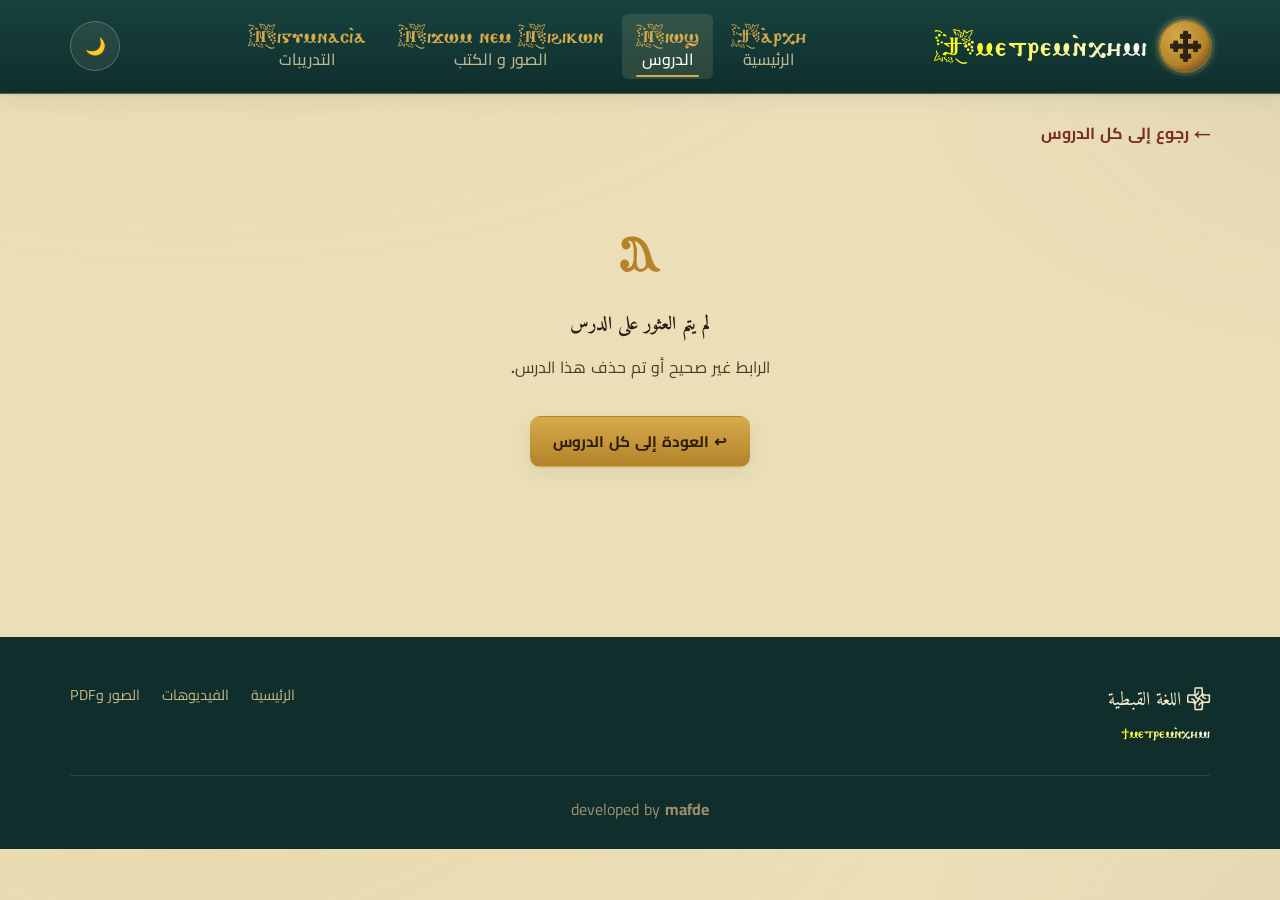
==== lesson.html @ acbf54c3 "Add files via upload" ====
<!DOCTYPE html>
<html lang="ar" dir="rtl">
<head>
<meta charset="UTF-8">
<script>(function(){try{var t=localStorage.getItem("coptic-academy-theme");if(!t){t=(window.matchMedia&&window.matchMedia("(prefers-color-scheme: dark)").matches)?"dark":"light";}if(t==="dark")document.documentElement.classList.add("dark");}catch(e){}})();</script>
<meta name="viewport" content="width=device-width, initial-scale=1.0">
<title>الدرس —  Learn Coptic</title>
<link rel="stylesheet" href="css/style.css">
</head>
<body data-page="videos">


<header class="site-header">
  <div class="nav-wrap">
    <a class="brand" href="index.html">
      <span class="brand-mark"><span class="cross">⳼</span></span>
      <span class="brand-text">  <small class="coptic-cap">Ϯ̣ⲙⲉⲧⲣⲉⲙⲛ̀ⲭⲏⲙⲓ</small></span>
    </a>
     <nav class="main-nav" id="mainNav">
       <a href="index.html" data-page="home"><span class="nav-cop">Ϯ̣ⲁ̀ⲣⲭⲏ</span><span class="nav-ar">الرئيسية</span></a>
      <a href="videos.html" data-page="videos"><span class="nav-cop">Ⲛ̣ⲓⲱϣ</span><span class="nav-ar">الدروس</span></a>
      <a href="resources.html" data-page="resources"><span class="nav-cop">Ⲛ̣ⲓϫⲱⲙ ⲛⲉⲙ ⲛ̣ⲓϩⲓⲕⲱⲛ</span><span class="nav-ar">الصور و الكتب</span></a>
                  <a href="tamarin-list.html" data-page="tamarin"><span class="nav-cop">Ⲛ̣ⲓⲅⲩⲙⲛⲁⲥⲓ̀ⲁ</span><span class="nav-ar"> التدريبات</span></a>
    </nav>
    <div class="header-actions">
      <button class="icon-btn" id="themeToggle" title="الوضع الليلي" aria-label="تبديل الوضع الليلي">🌙</button>
      <button class="nav-toggle" id="navToggle" aria-label="فتح القائمة">☰</button>
    </div>
  </div>
</header>


<main>
  <div class="container">
<div id="videoContainer"></div>

    <a class="back-link" href="videos.html">← رجوع إلى كل الدروس</a>

    <div id="lessonRoot"><!-- يُملأ تلقائيًا بواسطة lesson.js --></div>

    <div class="lesson-pager" id="lessonPager"></div>
  </div>
</main>

<button class="scroll_up">
    <img src="images/arrow-up.png">
</button>

<footer class="site-footer">
  <div class="container">
    <div class="footer-grid">
      <div class="footer-brand">⁖   اللغة القبطية<br><span class="coptic-cap" style="font-size:.9rem; color:var(--gold-bright);">ϯⲙⲉⲧⲣⲉⲙⲛ̀ⲭⲏⲙⲓ</span></div>
      <nav class="footer-links">
        <a href="index.html">الرئيسية</a>
        <a href="videos.html">الفيديوهات</a>
        <a href="resources.html">الصور وPDF</a>
      </nav>
    </div>
    <div class="footer-note">developed by <strong>mafde</strong></div>
  </div>
</footer>

<!-- نافذة تكبير الصور -->
<div class="lightbox" id="lightbox">
  <button class="lightbox-close" id="lightboxClose" aria-label="إغلاق">✕</button>
  <a class="lightbox-dl" id="lightboxDl" download aria-label="تحميل الصورة">⬇</a>
  <img id="lightboxImg" src="" alt="عرض مكبّر">
</div>

<script src="js/data.js"></script>
<script src="js/app.js"></script>
<script src="js/function.js"></script>
<script src="js/lesson.js"></script>
</body>
</html>
---- css/style.css ----
/* =====================================================
   أكاديمية اللغة القبطية — Style System
   وحي التصميم: مخطوطة قبطية قديمة — ورق البردي، الحبر، وأحرف
   مذهّبة كما في عناوين المخطوطات الكنسية.
   ===================================================== */

@import url('https://fonts.googleapis.com/css2?family=Amiri:wght@400;700&family=Cairo:wght@400;500;600;700;800&display=swap');



/* خط زخرفي مخصص — CS Ava Veni
   ضع ملفات الخط داخل مجلد /fonts بنفس هذه الأسماء (woff2 / woff / ttf / otf) */
@font-face{
  font-family: 'CS Ava Veni';
  src: url('../fonts/CS-Ava-Veni.woff2') format('woff2'),
       url('../fonts/CS-Ava-Veni.woff') format('woff'),
       url('../fonts/CS-Ava-Veni.ttf') format('truetype');
  font-weight: 400;
  font-style: normal;
  font-display: swap;
}

:root{
  /* --- الألوان: بردية + نيل + ذهب مذهّب + عنّابي أيقوني --- */
  --papyrus:        #ECDFB8;
  --papyrus-2:       #E2D2A3;
  --card:            #F4E9C9;
  --ink:             #2A2015;
  --ink-soft:        #4B3C28;
  --nile:            #17423F;
  --nile-2:          #0F2E2C;
  --nile-text:       #17423F;
  --gold:            #B4832A;
  --gold-bright:     #D6A94A;
  --oxblood:         #7C2C28;
  --oxblood-2:       #5E1F1C;
  --line:            rgba(42,32,21,.16);

  --radius-s: 6px;
  --radius-m: 10px;
  --radius-l: 16px;

  --shadow-1: 0 1px 2px rgba(23,66,63,.08), 0 6px 20px rgba(23,66,63,.08);
  --shadow-2: 0 4px 10px rgba(23,66,63,.12), 0 14px 34px rgba(23,66,63,.14);

  --font-display: 'CS Ava Veni', 'Amiri', 'Times New Roman', serif;
  --font-body: 'CS Ava Veni', 'Cairo', 'Tahoma', sans-serif;
  /* نفس الخط، متاح أيضًا باسم صريح للعناصر القبطية بالكامل */
  --font-coptic: 'CS Ava Veni', 'Amiri', serif;

  --halo: radial-gradient(circle, rgba(214,169,74,.55) 0%, rgba(214,169,74,0) 70%);
  --gold-line: linear-gradient(90deg, transparent, var(--gold) 20%, var(--gold-bright) 50%, var(--gold) 80%, transparent);

  color-scheme: light;
}

html.dark{
  --papyrus:  #12201E;
  --papyrus-2:#0D1917;
  --card:     #172825;
  --ink:      #EAE0C4;
  --ink-soft: #C9BE9E;
  /* --nile تفضل ثابتة عمدًا: دايمًا خلفية غامقة مع نص فاتح فوقها في الوضعين */
  --nile-text:#6FD6C7;
  --gold:     #D6A94A;
  --gold-bright:#EFCB78;
  --oxblood:  #C15850;
  --oxblood-2:#9A413B;
  --line:     rgba(234,224,196,.14);
  color-scheme: dark;
}

*{ box-sizing: border-box; }
html{ scroll-behavior: smooth; }

body{
  margin:0;
  font-family: var(--font-body);
  background: var(--papyrus);
  color: var(--ink);
  direction: rtl;
  text-align: right;
  line-height:1.7;
  transition: background .35s ease, color .35s ease;
  background-image:
    radial-gradient(1200px 600px at 15% -10%, rgba(180,131,42,.07), transparent 60%),
    radial-gradient(900px 500px at 110% 10%, rgba(23,66,63,.06), transparent 55%);
}

img{ max-width:100%; display:block; }
a{ color:inherit; text-decoration:none; }
button{ font-family:inherit; cursor:pointer; }

@media (prefers-reduced-motion: reduce){
  *{ animation-duration:.001ms !important; animation-iteration-count:1 !important; transition-duration:.001ms !important; scroll-behavior:auto !important; }
}

/* ---------- شريط التنقل ---------- */
.site-header{
  position: sticky; top:0; z-index: 40;
  background: linear-gradient(180deg, var(--nile), var(--nile-2));
  color:#F4E9C9;
  box-shadow: var(--shadow-1);
  border-bottom: 1px solid rgba(214,169,74,.35);
}
.coptic-cap{ font-family: var(--font-coptic); font-weight:400; 
background: linear-gradient(to right, #fffb00, #f8f6f6);
-webkit-background-clip: text;
-webkit-text-fill-color: transparent;
}
.nav-wrap{
  max-width:1180px; margin:0 auto; padding: 14px 20px;
  display:flex; align-items:center; justify-content:space-between; gap:16px;
}
.brand{ display:flex; align-items:center; gap:12px; font-family:var(--font-display); }
.brand-mark{
  position:relative; width:50px; height:50px; border-radius:50%;
  background: radial-gradient(circle at 35% 30%, var(--gold-bright), var(--gold) 60%, var(--oxblood-2) 100%);
  display:flex; align-items:center; justify-content:center;
  font-size:25px; color:#2A2015; font-weight:700; flex:none;
  box-shadow: 0 0 0 2px rgba(253, 190, 0, 0.3), 0 0 0 5px rgba(244,233,201,.08);
}
.brand-mark::before{
  content:""; position:absolute; inset:-10px; border-radius:50%;
  background: var(--halo); z-index:-1; opacity:.9;
}
.brand-mark .cross{ position:relative;  top:1px; }
.brand-text{ font-size: 1.5rem; font-weight:700; letter-spacing:.3px; }
.brand-text small{
  display:block; font-family: var(--font-body); font-size:1.8rem; font-weight:300; 
  opacity:1; letter-spacing:.6px; color: var(--gold-bright);
}

.main-nav{ display:flex; 
  align-items:center;
  text-align: center;
  justify-content: center;
  gap:4px; }
.main-nav a{
  padding:8px 14px; border-radius: var(--radius-s);
  font-size:.95rem; font-weight:600; color:#EAD9A8;
  position:relative; transition: background .2s, color .2s;
  display:flex; flex-direction:column; align-items:center; 
  gap:1px; line-height:1.3;
}
.main-nav a .nav-cop{ font-family: var(--font-coptic); font-size:1.3rem; color: var(--gold-bright); font-weight:400; }
.main-nav a .nav-ar{ font-size:1rem; font-weight:500; opacity:.8; }
.main-nav a:hover, .main-nav a.active{ background: rgba(245, 224, 163, 0.12); color:#fff; }
.main-nav a.active .nav-ar{ opacity:1; }
.main-nav a.active::after{
  content:""; position:absolute; right:14px; left:14px; bottom:2px; height:2px;
  background: var(--gold-bright); border-radius:2px;
}

.header-actions{ display:flex; align-items:center; gap:8px; }
.icon-btn{
  width:50px; height:50px; border-radius:50%;
  border:1px solid rgba(244,233,201,.25); background: rgba(244,233,201,.08);
  color:#F4E9C9; display:flex; align-items:center; justify-content:center;
  font-size:1.05rem; transition: transform .2s, background .2s;
}
.icon-btn:hover{ background: rgba(244,233,201,.2); transform: translateY(-1px); }

.nav-toggle{ display:none; }

/* ---------- الأزرار ---------- */
.btn{
  display:inline-flex; align-items:center; gap:8px;
  padding: 12px 22px; border-radius: var(--radius-m);
  font-weight:700; font-size:.95rem; border: 1px solid transparent;
  transition: transform .18s ease, box-shadow .18s ease, background .18s ease;
}
.btn:hover{ transform: translateY(-2px); }
.btn-gold{ background: linear-gradient(180deg, var(--gold-bright), var(--gold)); color:#2A1B0B; box-shadow: var(--shadow-1); }
.btn-gold:hover{ box-shadow: var(--shadow-2); }
.btn-outline{ background: transparent; border-color: var(--gold); color: var(--ink); }
.btn-outline:hover{ background: rgba(180,131,42,.1); }
.btn-oxblood{ background: linear-gradient(180deg, var(--oxblood), var(--oxblood-2)); color:#F4E9C9; }

/* ---------- هيرو الصفحة الرئيسية ---------- */
.hero{
  position:relative; overflow:hidden;
  padding: 84px 20px 70px;
  text-align:center;
  background: linear-gradient(180deg, var(--nile) 0%, var(--nile-2) 100%);
  color:#F4E9C9;
  border-bottom: 1px solid rgba(214,169,74,.4);
}
.hero-cross{
  position:relative; width:46px; height:46px; margin: 0 auto 50px;
  display:flex; align-items:center; justify-content:center;
  font-family: var(--font-display); font-size: 6rem; color: var(--gold-bright);
}
.hero-cross::before{
  content:""; position:absolute; inset:-16px; border-radius:50%;
  background: var(--halo);
}
.hero-cross1{
  position:relative; width:46px; height:46px; margin: 0 auto 50px;
  display:flex; align-items:center; justify-content:center;
  font-family: var(--font-display); font-size: 3rem; color: var(--gold-bright);
}
.hero-cross1::before{
  content:""; position:absolute; inset:-16px; border-radius:50%;
  background: var(--halo);
}
.hero-glyphs{
  position:absolute; inset:0; z-index:0; overflow:hidden;
  font-family: var(--font-coptic);
  font-size: 9rem; font-weight:400; color: rgba(244,233,201,.07);
  white-space:nowrap; 
  justify-content: center;  
  align-items: center; 
  display:flex; align-items:center;
  text-align: center;
  letter-spacing: 20px;
  pointer-events:none;
}
.hero-inner{ position:relative; z-index:1; max-width: 780px; margin:0 auto; }
.eyebrow{
  display:inline-flex; align-items:center; gap:8px;
  font-size:1rem; font-weight:700; letter-spacing:1px;
  color: var(--gold-bright); background: rgba(244,233,201,.08);
  padding:7px 16px; border-radius: 999px; border:2px solid rgba(244,233,201,.25);
  margin-bottom: 22px;
}

.coptic-cap1{ font-family: var(--font-coptic); font-weight:400; 
background: linear-gradient(to right, #8cff00, #ffffff);
-webkit-background-clip: text;
-webkit-text-fill-color: transparent;
 font-size:1.1rem;
}

.hero h1{
  font-family: var(--font-display); font-size: clamp(2.1rem, 5vw, 3.4rem);
  margin: 0 0 16px; font-weight:700; line-height:1.3;
}
.hero h1 span{ color: var(--gold-bright); }
.hero p.lead{ font-size: 1.15rem; color:#DCCFA3; margin: 0 0 34px; }
.hero-ctas{ display:flex; gap:16px; justify-content:center; flex-wrap:wrap; }

/* ---------- الحاوية العامة ---------- */
.container{ max-width:1180px; margin: 0 auto; padding: 0 20px; }
.section{ padding: 62px 0; }
.section-head{ display:flex; align-items:flex-end; justify-content:space-between; gap:20px; margin-bottom: 30px; flex-wrap:wrap; }

.illum-title{ display:flex; align-items:center; gap:14px; }
.illum-letter{
  position:relative; display:flex; align-items:center; justify-content:center;
  width:64px; height:64px; flex:none;
  font-family: var(--font-coptic); font-size: 2.6rem; line-height:1;
  color: var(--gold); font-weight:400;
  text-shadow: 0 1px 0 rgba(0,0,0,.08);
}
.illum-letter::before{
  content:""; position:absolute; inset:0; border-radius:50%;
  border: 1px solid var(--line);
  background: radial-gradient(circle, rgba(214,169,74,.16) 0%, transparent 72%);
  z-index:-1;
}
.illum-title h2{ margin:0; font-family: var(--font-display); font-size: 1.8rem; color: var(--ink); }
.illum-title p{ margin:2px 0 0; color: var(--ink-soft); font-size:.92rem; }

.section-link{ font-weight:700; color: var(--oxblood); border-bottom: 2px solid transparent; padding-bottom:2px; }
.section-link:hover{ border-color: var(--oxblood); }

/* ---------- عن الموقع ---------- */
.about-grid{ display:grid; grid-template-columns: 1.1fr .9fr; gap: 40px; align-items:center; }
.about-card{
  position:relative; background: var(--card); border:1px solid var(--line); border-radius: var(--radius-l);
  padding: 34px 30px 30px; box-shadow: var(--shadow-1); overflow:hidden;
}
.about-card::before{
  content:""; position:absolute; top:0; left:0; right:0; height:4px;
  background: var(--gold-line);
}
.about-card h3{ font-family:var(--font-display); font-size:1.3rem; margin-top:0; }
.feature-list{ list-style:none; margin:20px 0 0; padding:0; display:grid; gap:14px; }
.feature-list li{ display:flex; align-items:flex-start; gap:12px; font-size:.95rem; color: var(--ink-soft); }
.feature-list li .dot{
  flex:none; width:8px; height:8px; margin-top:8px; border-radius:50%;
  background: var(--gold);
}

/* ---------- بطاقات الدروس ---------- */
.card-grid{ display:grid; grid-template-columns: repeat(auto-fill, minmax(240px, 1fr)); gap: 24px; }
.lesson-card{
  background: var(--card); border-radius: var(--radius-l); overflow:hidden;
  border:1px solid var(--line); box-shadow: var(--shadow-1);
  transition: transform .22s ease, box-shadow .22s ease, border-color .22s ease;
  display:flex; flex-direction:column;
}
.lesson-card:hover{ transform: translateY(-5px); box-shadow: var(--shadow-2); border-color: var(--gold); }
.thumb-wrap{
  position:relative; aspect-ratio: 16/10; background: linear-gradient(135deg, var(--nile), var(--nile-2));
  overflow:hidden; box-shadow: inset 0 0 0 1px rgba(214,169,74,.5);
}
.thumb-wrap img{ width:100%; height:100%; object-fit:cover; }
.thumb-glyph{
  position:absolute; inset:0; display:flex; align-items:center; justify-content:center;
  font-family: var(--font-coptic); font-size: 3.6rem; color: rgba(244,233,201,.35);
}
.duration-badge{
  position:absolute; bottom:8px; left:8px; background: rgba(23,32,30,.75); color:#F4E9C9;
  font-size:.72rem; font-weight:700; padding:3px 8px; border-radius: 6px; letter-spacing:.4px;
}
.fav-btn{
  position:absolute; top:8px; right:8px; width:32px; height:32px; border-radius:50%;
  background: rgba(23,32,30,.6); border:1px solid rgba(244,233,201,.35); color:#F4E9C9;
  display:flex; align-items:center; justify-content:center; font-size:1rem; transition: background .2s, transform .2s;
}
.fav-btn:hover{ transform: scale(1.08); }
.fav-btn.active{ background: var(--oxblood); color:#fff; }

.lesson-body{ padding: 16px 18px 18px; display:flex; flex-direction:column; gap:10px; flex:1; }
.lesson-num{ font-size:.72rem; font-weight:700; color: var(--gold); letter-spacing:.5px; }
.lesson-title{ font-family: var(--font-display); font-size:1.15rem; margin:0; color: var(--ink); }
.lesson-desc{ font-size:.85rem; color: var(--ink-soft); margin:0; flex:1; }
.lesson-meta{ display:flex; align-items:center; gap:10px; font-size:.78rem; color: var(--ink-soft); }
.watch-btn{
  margin-top:4px; display:flex; align-items:center; justify-content:center; gap:8px;
  padding:10px; border-radius: var(--radius-s); background: var(--nile); color:#F4E9C9;
  font-weight:700; font-size:.9rem; transition: background .2s;
}
.watch-btn:hover{ background: var(--nile-2); }

/* ---------- البحث ---------- */
.search-bar{
  display:flex; align-items:center; gap:10px; background: var(--card);
  width: 100%;
  border:1px solid var(--line); border-radius: var(--radius-m); padding: 4px 6px 4px 16px;
   box-shadow: var(--shadow-1);
      transition: all .3s ease;
}

.search-bar:hover{
    border-color: #DCCFA3;
}

.search-bar:focus-within{
    border-color: #ffc400;
    box-shadow: 0 0 0 4px rgba(255, 225, 126, 0.15);
}

.search-bar input{
  flex:1; border:0; background:transparent; padding:12px 4px; font-family:inherit;
  font-size:.95rem; color: var(--ink); outline:none;
}
.search-bar .search-icon{ color: var(--gold); font-size:1.1rem; }

.filter-row{ display:flex; flex-wrap:wrap; gap:10px; margin: 22px 0 30px; }
.chip{
  padding:8px 16px; border-radius:999px; border:1px solid var(--line); background: var(--card);
  font-size:.85rem; font-weight:600; color: var(--ink-soft); transition: all .2s;
}
.chip.active, .chip:hover{ background: var(--nile); color:#F4E9C9; border-color: var(--nile); }

.empty-state{
  text-align:center; padding: 60px 20px; color: var(--ink-soft);
}
.empty-state .glyph{ font-family:var(--font-display); font-size:3rem; color: var(--gold); }
.empty-state h3{ font-family: var(--font-display); color: var(--ink); margin:10px 0 6px; }

/* ---------- صفحة الدرس ---------- */
.back-link{ display:inline-flex; align-items:center; gap:8px; font-weight:700; color: var(--oxblood); margin: 26px 0 8px; }
.back-link:hover{ text-decoration: underline; }

.lesson-hero{ padding-top: 10px; }
.lesson-hero .lesson-num{ font-size:.85rem; }
.lesson-hero h1{ font-family: var(--font-display); font-size: clamp(1.7rem, 3.6vw, 2.5rem); margin: 6px 0 18px; color: var(--ink); }

.video-frame{
  position:relative; width:100%; aspect-ratio:16/9; background: var(--nile-2);
  border-radius: var(--radius-l); overflow:hidden; box-shadow: var(--shadow-2);
  display:flex; align-items:center; justify-content:center; color:#DCCFA3;
}
.video-frame video{ width:100%; height:100%; object-fit:contain; background:#000; }
.video-actions{ display:flex; justify-content:flex-end; margin-top:14px; }
.video-placeholder{ text-align:center; padding:20px; }
.video-placeholder .glyph{ font-family:var(--font-display); font-size:3rem; color: var(--gold-bright); }

.divider-braid{
  position:relative; height:1px; margin: 56px 0;
  background: var(--gold-line);
}
.divider-braid::after{
  content:"✝"; position:absolute; top:50%; right:50%; transform: translate(50%,-50%);
  width:34px; height:34px; border-radius:50%;
  background: var(--card);
  border: 1px solid var(--gold);
  color: var(--gold);
  font-size:.95rem; display:flex; align-items:center; justify-content:center;
  box-shadow: 0 0 0 4px var(--papyrus);
}

.lesson-explain{ max-width: 760px; }
.lesson-explain p{ color: var(--ink-soft); font-size:1.02rem; }

.resource-block{ margin-top: 20px; }
.pdf-list{ display:grid; gap:12px; margin-top:16px; }
.pdf-item{
  display:flex; align-items:center; gap:14px; padding:14px 16px;
  background: var(--card); border:1px solid var(--line); border-radius: var(--radius-m);
  transition: border-color .2s, transform .2s;
}
.pdf-item:hover{ border-color: var(--gold); transform: translateX(-3px); }
html[dir="rtl"] .pdf-item:hover{ transform: translateX(3px); }
.pdf-icon{
  width:42px; height:42px; border-radius: var(--radius-s); background: var(--oxblood); color:#F4E9C9;
  display:flex; align-items:center; justify-content:center; font-size:1.2rem; flex:none;
}
.pdf-info{ flex:1; min-width:0; }
.pdf-info strong{ display:block; font-size:.95rem; }
.pdf-info span{ font-size:.78rem; color: var(--ink-soft); }
.pdf-dl{ font-weight:700; color: var(--nile-text); font-size:.85rem; white-space:nowrap; }

.gallery-grid{ display:grid; grid-template-columns: repeat(auto-fill, minmax(150px,1fr)); gap:14px; margin-top:16px; }
.gallery-grid img{
  width:100%; aspect-ratio:1; object-fit:cover; border-radius: var(--radius-m);
  border:1px solid var(--line); cursor:zoom-in; transition: transform .2s, box-shadow .2s;
}
.gallery-grid img:hover{ transform: scale(1.03); box-shadow: var(--shadow-2); }

.lesson-pager{
  display:flex; justify-content:space-between; gap:16px; margin: 50px 0 20px; flex-wrap:wrap;
}
.pager-btn{
  flex:1; min-width:200px; display:flex; align-items:center; gap:12px; padding:16px 18px;
  background: var(--card); border:1px solid var(--line); border-radius: var(--radius-m);
  transition: border-color .2s, transform .2s;
}
.pager-btn:hover{ border-color: var(--gold); transform: translateY(-2px); }
.pager-btn .lbl{ font-size:.72rem; color: var(--ink-soft); font-weight:700; }
.pager-btn .ttl{ font-family: var(--font-display); font-size:1rem; }
.pager-btn.next{ text-align:left; justify-content:flex-end; }
.pager-btn.disabled{ opacity:.35; pointer-events:none; }

/* ---------- Lightbox ---------- */
.lightbox{
  position:fixed; inset:0; background: rgba(15,22,20,.92); z-index:100;
  display:none; align-items:center; justify-content:center; padding: 40px 20px;
}
.lightbox.open{ display:flex; }
.lightbox img{ max-width: min(900px, 92vw); max-height: 80vh; border-radius: var(--radius-m); box-shadow: 0 20px 60px rgba(0,0,0,.5); }
.lightbox-close, .lightbox-dl{
  position:absolute; top:20px; width:42px; height:42px; border-radius:50%;
  background: rgba(244,233,201,.12); border:1px solid rgba(244,233,201,.3); color:#F4E9C9;
  display:flex; align-items:center; justify-content:center; font-size:1.1rem;
}
.lightbox-close{ left:20px; }
.lightbox-dl{ left:74px; }

/* ---------- صفحة المصادر ---------- */
.res-tabs{ display:flex; gap:10px; margin-bottom: 30px; }
.res-tab{
  padding:10px 22px; border-radius: var(--radius-m); font-weight:700; font-size:.95rem;
  background: var(--card); border:1px solid var(--line); color: var(--ink-soft);
}
.res-tab.active{ background: var(--nile); color:#F4E9C9; border-color: var(--nile); }

.book-grid{ display:grid; grid-template-columns: repeat(auto-fill, minmax(220px,1fr)); gap:22px; }
.book-card{
  position:relative; background: var(--card); border:1px solid var(--line); border-radius: var(--radius-l);
  padding: 26px 22px 22px; text-align:center; box-shadow: var(--shadow-1); transition: transform .2s, box-shadow .2s;
  overflow:hidden;
}
.book-card::before{
  content:""; position:absolute; top:0; left:0; right:0; height:3px;
  background: var(--gold-line);
}
.book-card:hover{ transform: translateY(-4px); box-shadow: var(--shadow-2); }
.book-cover{
  width:74px; height:96px; margin: 0 auto 16px; border-radius: 4px 10px 10px 4px;
  background: linear-gradient(160deg, var(--oxblood), var(--oxblood-2));
  display:flex; align-items:center; justify-content:center; color: var(--gold-bright);
  font-size:1.6rem; box-shadow: 3px 3px 0 rgba(0,0,0,.08);
}
.book-card h3{ font-family: var(--font-display); font-size:1.05rem; margin: 0 0 4px; }
.book-card p{ font-size:.82rem; color: var(--ink-soft); margin:0 0 16px; }

/* ---------- تذييل ---------- */
.site-footer{ background: var(--nile-2); color:#DCCFA3; padding: 46px 0 26px; margin-top: 60px; }
.footer-grid{ display:flex; justify-content:space-between; gap:30px; flex-wrap:wrap; }
.footer-brand{ font-family:var(--font-display); font-size:1.2rem; color:#F4E9C9; }
.footer-links{ display:flex; gap:22px; flex-wrap:wrap; }
.footer-links a{ font-size:.9rem; color:#C8B888; }
.footer-links a:hover{ color:#F4E9C9; }
.footer-note{ margin-top: 26px; padding-top:20px; border-top:1px solid rgba(244,233,201,.12); font-size:1rem; color:#9C8F6C; text-align:center; }

/* ---------- استجابة الهاتف ---------- */
@media (max-width: 860px){
  .about-grid{ grid-template-columns: 1fr; }
  .nav-toggle{
    font-size: large;
    display:flex; width:50px; height:50px; align-items:center; justify-content:center;
    border-radius:20px; border:2px solid rgba(244,233,201,.25); background: rgba(244,233,201,.08); color:#f5e6b8;
  transition: .5s;
  }
  .main-nav{
    position:absolute; top:100%; right:0; left:0; background: var(--nile-2);
    flex-direction:column; align-items:stretch; 
    padding: 10px 16px; gap:2px;
    box-shadow: var(--shadow-2); display:none;
  }
  .main-nav.open{ display:flex;  }

.nav-toggle:hover,
.nav-toggle:focus-visible {
  color: #ffbf00;
  transform: translateY(-2px);
}

  .main-nav a{
    padding:12px 14px; flex-direction:row; justify-content:flex-start; gap:8px;
  }
  .main-nav a .nav-cop{ font-size:1.1rem; }
  .main-nav a .nav-ar{ font-size:.9rem; opacity:.9; }
  .hero{ padding: 60px 16px 50px; }
  .hero-glyphs{ font-size:6rem; }
  .lesson-pager{ flex-direction:column; }
  .pager-btn.next{ justify-content:flex-start; text-align:right; }
}
.gallery-grid{
    display:grid;
    grid-template-columns:repeat(auto-fill,minmax(180px,1fr));
    gap:14px;
}

.gallery-item{
    border:1px solid var(--line);
    border-radius:var(--radius-m);
    overflow:hidden;
    background:var(--card);
}

.gallery-item img{
    width:100%;
    aspect-ratio:1;
    object-fit:cover;
}

.gallery-title{
    padding:10px;
    text-align:center;
    font-weight:700;
}





                /*--------------------------- scroll_up  ----------------------- */
.scroll_up{
    display: none;
    border: none;
    cursor: pointer;
    z-index: 9999;
    font-size: 20px;
position: fixed;
left: 0%;
bottom: 0%;
padding: 10px;
margin: 30px;
border-radius: 30%;
background-color:#cfb700;
box-shadow: 2px 2px 10px rgba(0,0,0,0.2);
transition: .5s;
}
.scroll_up img{
    width: 20px;
    height: 25px;
}
.scroll_up:hover{
      background: #edf034;
          transform: translateY(-5px);

}

.video-frame {
    width: 100%;
    margin: 20px 0;
}

.video-frame iframe,
.video-frame video {
    width: 100%;
    aspect-ratio: 16 / 9;
    height: auto;
    display: block;
    border: none;
    border-radius: 20px;
}
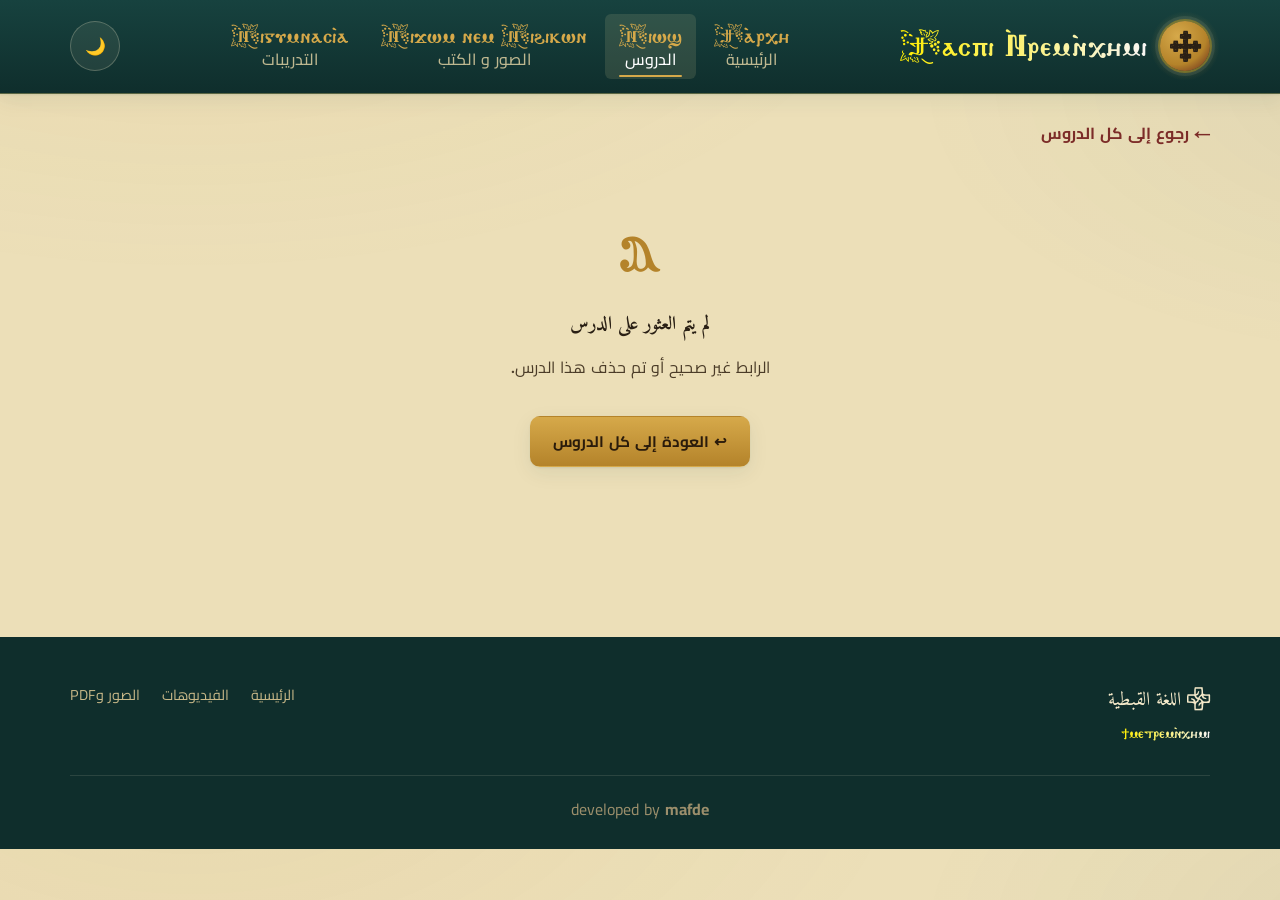
==== commit b6a3a975: "Update lesson.html" ====
--- a/lesson.html
+++ b/lesson.html
@@ -14,7 +14,7 @@
   <div class="nav-wrap">
     <a class="brand" href="index.html">
       <span class="brand-mark"><span class="cross">⳼</span></span>
-      <span class="brand-text">  <small class="coptic-cap">Ϯ̣ⲙⲉⲧⲣⲉⲙⲛ̀ⲭⲏⲙⲓ</small></span>
+      <span class="brand-text">  <small class="coptic-cap">Ϯ̣ⲁⲥⲡⲓ Ⲛ̀ⲣⲉⲙⲛ̀ⲭⲏⲙⲓ</small></span>
     </a>
      <nav class="main-nav" id="mainNav">
        <a href="index.html" data-page="home"><span class="nav-cop">Ϯ̣ⲁ̀ⲣⲭⲏ</span><span class="nav-ar">الرئيسية</span></a>
--- a/css/style.css
+++ b/css/style.css
@@ -1,15 +1,9 @@
-/* =====================================================
-   أكاديمية اللغة القبطية — Style System
-   وحي التصميم: مخطوطة قبطية قديمة — ورق البردي، الحبر، وأحرف
-   مذهّبة كما في عناوين المخطوطات الكنسية.
-   ===================================================== */
+
 
 @import url('https://fonts.googleapis.com/css2?family=Amiri:wght@400;700&family=Cairo:wght@400;500;600;700;800&display=swap');
 
 
 
-/* خط زخرفي مخصص — CS Ava Veni
-   ضع ملفات الخط داخل مجلد /fonts بنفس هذه الأسماء (woff2 / woff / ttf / otf) */
 @font-face{
   font-family: 'CS Ava Veni';
   src: url('../fonts/CS-Ava-Veni.woff2') format('woff2'),
@@ -21,7 +15,6 @@
 }
 
 :root{
-  /* --- الألوان: بردية + نيل + ذهب مذهّب + عنّابي أيقوني --- */
   --papyrus:        #ECDFB8;
   --papyrus-2:       #E2D2A3;
   --card:            #F4E9C9;
@@ -45,7 +38,6 @@
 
   --font-display: 'CS Ava Veni', 'Amiri', 'Times New Roman', serif;
   --font-body: 'CS Ava Veni', 'Cairo', 'Tahoma', sans-serif;
-  /* نفس الخط، متاح أيضًا باسم صريح للعناصر القبطية بالكامل */
   --font-coptic: 'CS Ava Veni', 'Amiri', serif;
 
   --halo: radial-gradient(circle, rgba(214,169,74,.55) 0%, rgba(214,169,74,0) 70%);
@@ -60,7 +52,6 @@
   --card:     #172825;
   --ink:      #EAE0C4;
   --ink-soft: #C9BE9E;
-  /* --nile تفضل ثابتة عمدًا: دايمًا خلفية غامقة مع نص فاتح فوقها في الوضعين */
   --nile-text:#6FD6C7;
   --gold:     #D6A94A;
   --gold-bright:#EFCB78;
@@ -104,7 +95,7 @@
   border-bottom: 1px solid rgba(214,169,74,.35);
 }
 .coptic-cap{ font-family: var(--font-coptic); font-weight:400; 
-background: linear-gradient(to right, #fffb00, #f8f6f6);
+background: linear-gradient(to right, #ffee00, #f8f6f6);
 -webkit-background-clip: text;
 -webkit-text-fill-color: transparent;
 }
@@ -219,17 +210,25 @@
 .hero-inner{ position:relative; z-index:1; max-width: 780px; margin:0 auto; }
 .eyebrow{
   display:inline-flex; align-items:center; gap:8px;
-  font-size:1rem; font-weight:700; letter-spacing:1px;
+  font-size:.9rem; font-weight:700; letter-spacing:1px;
   color: var(--gold-bright); background: rgba(244,233,201,.08);
   padding:7px 16px; border-radius: 999px; border:2px solid rgba(244,233,201,.25);
   margin-bottom: 22px;
+    white-space: nowrap;
+
 }
 
 .coptic-cap1{ font-family: var(--font-coptic); font-weight:400; 
-background: linear-gradient(to right, #8cff00, #ffffff);
+background: linear-gradient(to right, #f8f6f6, #ffcc00);
 -webkit-background-clip: text;
 -webkit-text-fill-color: transparent;
- font-size:1.1rem;
+ font-size:1rem;
+}
+
+.cross1{
+  color:gold;
+  font-weight:200;
+  font-size:1rem ;
 }
 
 .hero h1{
@@ -490,6 +489,21 @@
 
 /* ---------- استجابة الهاتف ---------- */
 @media (max-width: 860px){
+
+
+.eyebrow{
+  font-size:.7rem; 
+  transform: translateX(6px);
+}
+
+.coptic-cap1{ 
+ font-size:1rem;
+}
+
+  .brand-text small{
+  display:block; font-family: var(--font-body); font-size:1.3rem; font-weight:300; 
+  opacity:1; letter-spacing:.6px; color: var(--gold-bright);
+}
   .about-grid{ grid-template-columns: 1fr; }
   .nav-toggle{
     font-size: large;
@@ -514,8 +528,8 @@
   .main-nav a{
     padding:12px 14px; flex-direction:row; justify-content:flex-start; gap:8px;
   }
-  .main-nav a .nav-cop{ font-size:1.1rem; }
-  .main-nav a .nav-ar{ font-size:.9rem; opacity:.9; }
+  .main-nav a .nav-cop{ font-size:1.2rem; }
+  .main-nav a .nav-ar{ font-size:1rem; opacity:.9; }
   .hero{ padding: 60px 16px 50px; }
   .hero-glyphs{ font-size:6rem; }
   .lesson-pager{ flex-direction:column; }
@@ -591,3 +605,4 @@
     border: none;
     border-radius: 20px;
 }
+
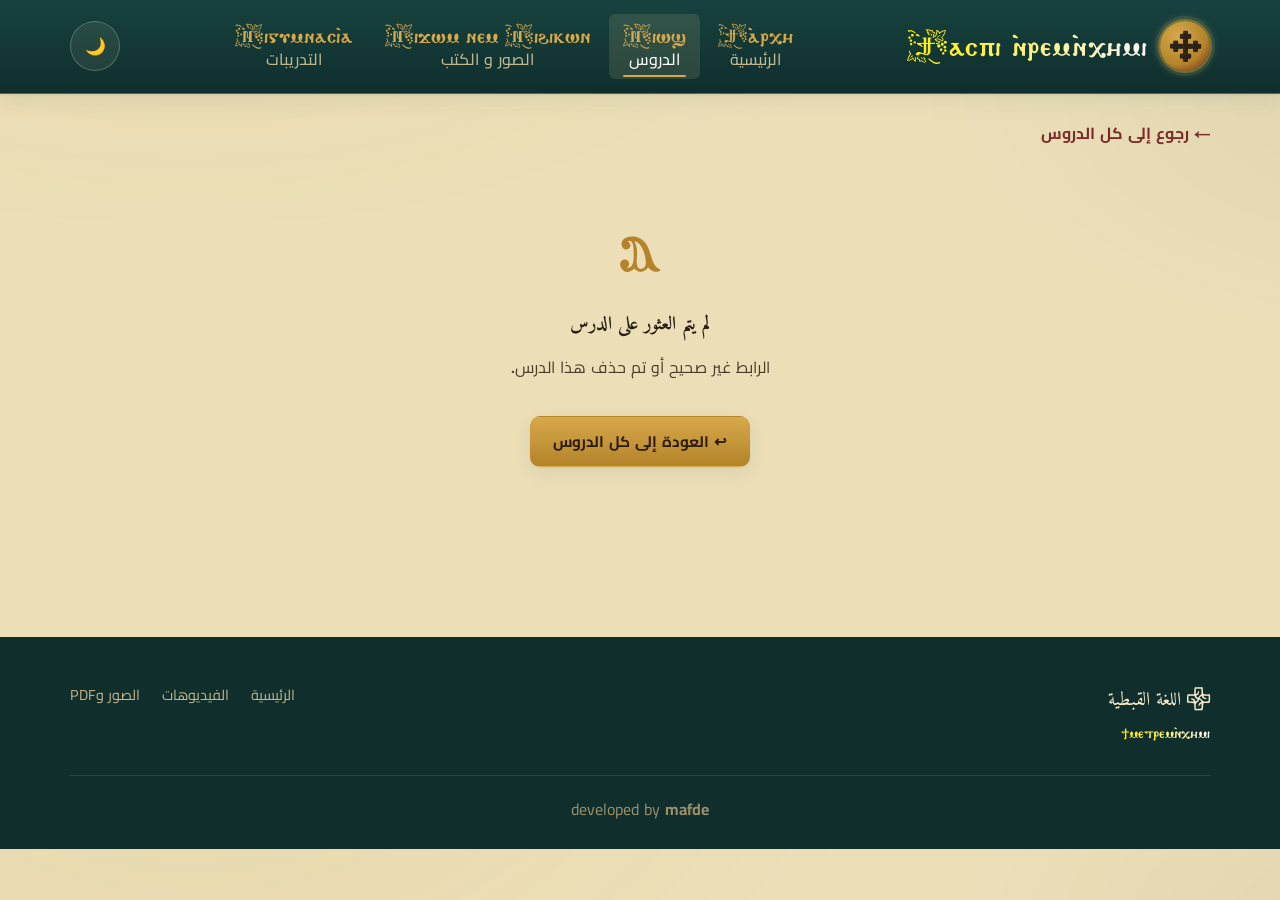
==== commit 4933f7d4: "Update lesson.html" ====
--- a/lesson.html
+++ b/lesson.html
@@ -14,7 +14,7 @@
   <div class="nav-wrap">
     <a class="brand" href="index.html">
       <span class="brand-mark"><span class="cross">⳼</span></span>
-      <span class="brand-text">  <small class="coptic-cap">Ϯ̣ⲁⲥⲡⲓ Ⲛ̀ⲣⲉⲙⲛ̀ⲭⲏⲙⲓ</small></span>
+      <span class="brand-text">  <small class="coptic-cap">Ϯ̣ⲁⲥⲡⲓ ⲛ̀ⲣⲉⲙⲛ̀ⲭⲏⲙⲓ</small></span>
     </a>
      <nav class="main-nav" id="mainNav">
        <a href="index.html" data-page="home"><span class="nav-cop">Ϯ̣ⲁ̀ⲣⲭⲏ</span><span class="nav-ar">الرئيسية</span></a>
--- a/css/style.css
+++ b/css/style.css
@@ -486,6 +486,30 @@
 .footer-links a{ font-size:.9rem; color:#C8B888; }
 .footer-links a:hover{ color:#F4E9C9; }
 .footer-note{ margin-top: 26px; padding-top:20px; border-top:1px solid rgba(244,233,201,.12); font-size:1rem; color:#9C8F6C; text-align:center; }
+
+
+
+
+.exercise-list{ display:grid; gap:16px; margin-top: 26px; }
+
+.exercise-card{
+  display:flex; align-items:center; gap:16px; padding: 20px 22px;
+  background: var(--card); border:1px solid var(--line); border-radius: var(--radius-l);
+  box-shadow: var(--shadow-1); transition: transform .2s, box-shadow .2s, border-color .2s;
+}
+.exercise-card:hover{ transform: translateY(-3px); box-shadow: var(--shadow-2); border-color: var(--gold); }
+
+.exercise-num{
+  flex:none; width:46px; height:46px; border-radius:50%;
+  background: radial-gradient(circle at 35% 30%, var(--gold-bright), var(--gold) 70%);
+  color:#2A2015; font-weight:800; font-size:1.1rem;
+  display:flex; align-items:center; justify-content:center;
+}
+.exercise-info{ flex:1; min-width:0; }
+.exercise-info h3{ font-family: var(--font-display); margin:0 0 4px; font-size:1.15rem; }
+.exercise-info p{ margin:0; font-size:.88rem; color: var(--ink-soft); }
+.exercise-go{ flex:none; font-weight:700; color: var(--gold); font-size:1.3rem; }
+
 
 /* ---------- استجابة الهاتف ---------- */
 @media (max-width: 860px){
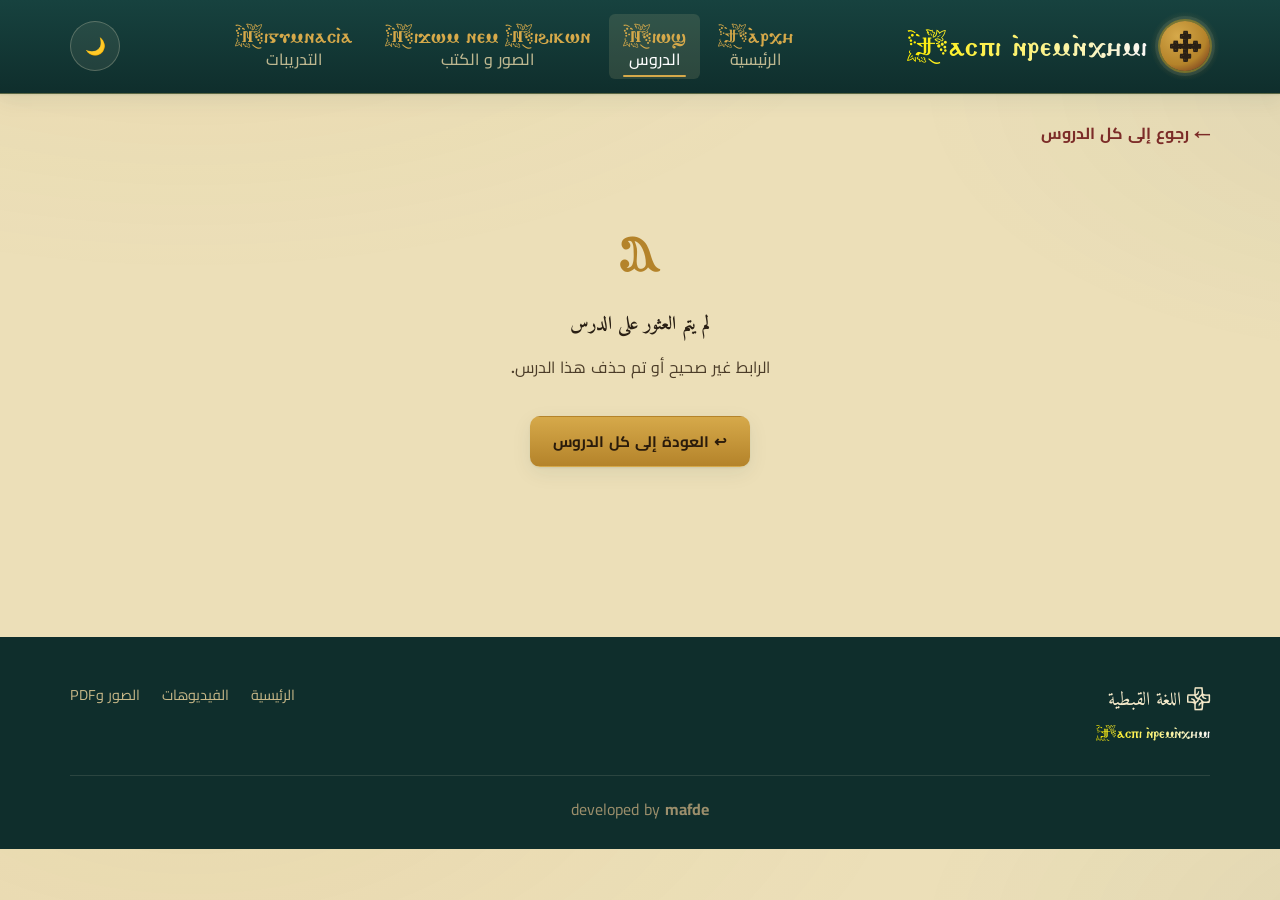
==== commit 5c866c81: "Update lesson.html" ====
--- a/lesson.html
+++ b/lesson.html
@@ -49,7 +49,7 @@
 <footer class="site-footer">
   <div class="container">
     <div class="footer-grid">
-      <div class="footer-brand">⁖   اللغة القبطية<br><span class="coptic-cap" style="font-size:.9rem; color:var(--gold-bright);">ϯⲙⲉⲧⲣⲉⲙⲛ̀ⲭⲏⲙⲓ</span></div>
+      <div class="footer-brand">⁖   اللغة القبطية<br><span class="coptic-cap" style="font-size:.9rem; color:var(--gold-bright);">Ϯ̣ⲁⲥⲡⲓ ⲛ̀ⲣⲉⲙⲛ̀ⲭⲏⲙⲓ</span></div>
       <nav class="footer-links">
         <a href="index.html">الرئيسية</a>
         <a href="videos.html">الفيديوهات</a>
